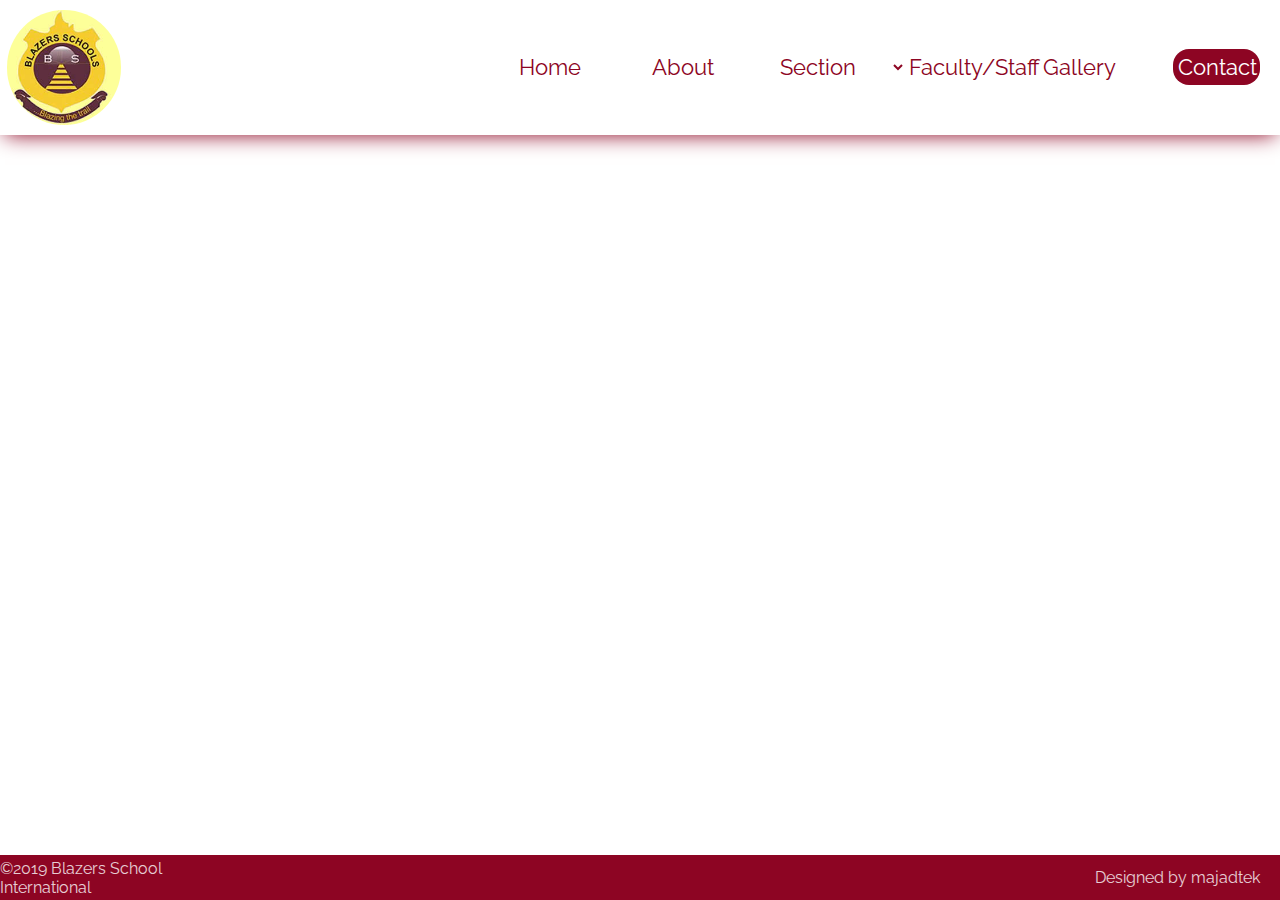
==== index.html @ 2de4719d "Add gallery layout for pictures" ====
<!DOCTYPE html>
<html lang="en-US">
<head>
    <meta charset="utf-8">
    <meta http-equiv="X-UA-Compatible" content="IE=edge">
    <title>Blazers Schools</title>
    <meta name="viewport" content="width=device-width, initial-scale=1">
    <link rel="stylesheet" type="text/css" media="screen" href="styles/normalize.css">
    <link rel="stylesheet" href="https://use.fontawesome.com/releases/v5.6.3/css/all.css" integrity="sha384-UHRtZLI+pbxtHCWp1t77Bi1L4ZtiqrqD80Kn4Z8NTSRyMA2Fd33n5dQ8lWUE00s/" crossorigin="anonymous">
    <link href="https://fonts.googleapis.com/css?family=Raleway:400,600" rel="stylesheet">
    <link rel="stylesheet" type="text/css" media="screen" href="styles/style.css">
    
</head>
<body>
    <div class="pageWrapper">
        <header class="header">
            <nav id="topNav" class="header__navbar">
                <a href="#" class="brand">
                    <img src="images/blazers_logo.jpg" alt="logo">
                </a>

                <ul class="navlinks">
                    <a href="#" class="navlinks__navlink"><li>Home</li></a>
                    <a href="about.html" class="navlinks__navlink"><li>About</li></a>
                
                    <li class="navlinks__navlink navlinks__navlink--cursor">
                        <select onchange="window.location.href=this.value">
                            <option value="#">Section</option>
                            <option value="about.html#primary">Primary</option>
                            <option value="about.html#secondary">Secondary</option>
                        </select>
                    </li>
                    <a href="about.html#faculty" class="navlinks__navlink"><li>Faculty/Staff</li></a>
                    <a href="gallery.html" class="navlinks__navlink"><li>Gallery</li></a>
                    <a href="contact.html" class="navlinks__navlink"><li>Contact</li></a>
                </ul>

                <a href="javascript:void(0);" class="toggleIcon" onclick="myFunction()">
                    <i class="fas fa-bars"></i>
                </a>
            </nav>
        </header>

        <main class="content">
            
        </main>

        <footer class="footer">
            <div class="footer__copyright">
                <p>&copy;2019 Blazers School International</p>
            </div>
            <div class="footer__social">
                <a href="#" title="blazersschoolng"><i class="fab fa-facebook"></i></a>
                <a href="#" title="@blazersschool_ng"><i class="fab fa-instagram"></i></a>
                <a href="#" title="@blazersschool_ng"><i class="fab fa-twitter"></i></a>
            </div>
            <div class="footer__developer">
                <p title="majadtek Nig. Ltd">Designed by <a href="#!">majadtek</a></p>
            </div>
        </footer>
    </div>
    <script>
        function myFunction() {
            let x = document.getElementById("topNav");
            if (x.className === "header__navbar") {
                x.className += " responsive";
            } else {
                x.className = "header__navbar";
            }
        }
    </script>
</body>
</html>
---- styles/style.css ----
:root {
    --yellow: #ffbb00;
    --wine: #8d0523;
    font: 20px 'Raleway', sans-serif;
}

html, body {
    height: 100%;
    box-sizing: border-box;
}

.pageWrapper {
    position: relative;
    height: 100%;
    width: 100%;
    display: grid;
    grid-template-columns: repeat(12, 1fr);
    grid-template-rows: 15% auto 5%;
    grid-template-areas: 
                        "h h h h h h h h h h h h"
                        "c c c c c c c c c c c c"
                        "f f f f f f f f f f f f";
}

.header {
    grid-area: h;
    background: #fff;
    display: flex;
    align-items: center;
    justify-content: center;
    box-shadow: 0 5px 20px -5px var(--wine); 
}

.header a {
    text-decoration: none;
}

.header .header__navbar {
    /* position: sticky; */
    width: 95%;
    height: 85%;
    display: flex;
    flex: 1;
    justify-content: space-between;
    align-items: center;
}

.header__navbar .brand {
    height: 100%;
    width: 10%;
    display: flex;
    justify-content: center;
}

.header__navbar .brand img {
    display: block;
    height: 100%;
    border-radius: 50%;
}

.header__navbar .navlinks {
    width: 60%;
    height: 40%;
    display: flex;
    align-items: center;
    justify-content: space-between;
    list-style-type: none;
    
}

.navlinks .navlinks__navlink {
    width: 10%;
    color: var(--wine);
    margin-right: 20px;
    font-size: 1.1rem;
    text-align: center;
}

.navlinks__navlink select {
    background: none;
    border: 0;
    color: var(--wine);
    cursor: pointer; /*Adds a cursor: pointer to the select tag*/
}

.navlinks__navlink select:focus {
    outline: none;
}

.navlinks .navlinks__navlink:last-child {
    padding: 5px;
    border-radius: 16px;
    color: #fff;
    background: var(--wine);
}

.navlinks .navlinks__navlink:last-child:hover {
    border: 1px solid var(--wine);
    color: var(--wine);
    background: #fff;
}

.toggleIcon {
    display: none;
}

.content {
    grid-area: c;
    overflow-y: auto;
    position: relative;
}

/*
    ABOUT PAGE
*/

.flex-vertical {
    display: flex;
    flex-direction: column;
    align-items: center;
}

/*
    PHILOSOPHY, VISSION/MISSION 
*/
  .content > .philosophy {
      position: relative;
      width: 100%;
      background: #272727e6;
      justify-content: space-between;
      color: #fff;
  }
  
  .philosophy > * {
      width: 60%;
  }

  .philosophy h3 {
    display: inline;
    font-size: 1.5rem;
    font-weight: 600;
    box-shadow: inset 0 -4px 0 0 var(--yellow);
  }

  .bag-white {
    background: #fff;
  }

  .pad10 {
    padding: 10px;
  }

  .philosophy__watchword {
      justify-content: center;
      font-size: 1.6rem;
      padding: 20px;
      text-align: center;
  }

  .philosophy__watchword div {
      
      width: 120px;
      height: 120px;
  }

  .philosophy__watchword div img {
      width: 100%;
      height: 100%;
      border-radius: 50%;
  }

  .philosophy__vissionMission {
      width: 80%;
      display: flex;
      flex-wrap: wrap;
      justify-content: center;
      align-items: baseline;
      font-size: 1.2rem;
      line-height: 40px;
  }

  .philosophy__vissionMission > * {
      width: 450px;
      text-align: justify;
      margin: 20px;
  }

  .philosophy__whoWeAre {
      text-align: justify;
      font-size: 1.2rem;
      line-height: 40px;
  }
/*
  SCHOOL CATEGORIES
*/

  .content > .categories {
    position: relative;
    width: 100%;
    height: 60vh;
    justify-content: center;
    
    background: #fff;
    color: #fff;
}

.categories .categories__wrapper {
    width: 80%;
    height: 80%;
    display: flex;
    flex-wrap: wrap;
    justify-content: center;
    align-items: center;
}

.categories__wrapper > #prebasic {
    background-image: url('/images/sections/prebasic/childcare-1.jpg');
    background-size: cover;
}

.categories__wrapper__category {
    position: relative;
    width: 400px;
    height: 90%;
    margin: 20px;
    border-radius: 9px;
    background: var(--wine);
    color: #fff;
    box-shadow: 0 5px 10px 0 rgba(141, 5, 35,0.5);
    transition: 0.3s;
}
.categories__wrapper__category:hover {
    box-shadow: 0 10px 20px 0 rgba(141,5,35,0.5);
}

.category__info {
    position: absolute;
    height: 100%;
    width: 100%;
    background: rgba(39, 39, 39, 0.5);
    border-radius: 9px;
    margin: 0;
    justify-content: center;
}

.category__info .category__info__type {
    font-size: 2rem;
    font-weight: 600;
}

.category__info .category__info__age {
    font-size: 1.2rem;
}
  
.category__info a {
    text-decoration: none;
    background: #fff;
    transition: 0.5s;
    font-size: 1.2rem;
    padding: 10px 20px;
    border-radius: 16px;
    color: var(--wine);
}
.category__info a:hover {
    border: 1px solid var(--yellow);
    background: none;
    color: #fff;
}


/*
    FACILITIES SECTION
*/

.facilities {
    position: relative;
    align-items: center;
    justify-content: center;
    height: 70vh;
}

.facilities__container {
    position: relative;
    width: 60%;
    display: grid;
    grid-gap: 10px;
    grid-template-columns: repeat(autofit,  300px);
    grid-auto-rows: 300px;
    grid-auto-flow: dense;
    grid-template-areas: 
        "a b c"
        "d e f";
    border: 1px solid var(--wine);
}

.a {
    grid-area: a;
}

.b {
    grid-area: b;
}

.c {
    grid-area: c;
}

.d {
    grid-area: d;
}

.e {
    grid-area: e;
}

.f {
    grid-area: f;
}

.facilities__container .facility {
    background: var(--wine);
    border-radius: 9px;
}

/*
    ADMIN SECTION
*/

.content > .admins {
    width: 100%;
    background: #fff;
}

.admins .admins__wrapper {
    width: 70%;
    height: 80%;
    display: flex;
    flex-wrap: wrap;
    justify-content: center;
    align-items: center;
}

.admins__admin {
    width: 350px;
    height: 90%;
    margin: 20px;
    display: flex;
    flex-direction: column;
    border: 1px solid var(--yellow);
    border-radius: 9px;

}

.admins__admin img {
    display: block;
    max-width: 100%;
    border-top-right-radius: 9px;
    border-top-left-radius: 9px;
    margin-bottom: 0px;
}

.admin__bio {
    width: 100%;
    margin-top: 0px;
    text-align: center;
    background: #fff;
    border-bottom-right-radius: 9px;
    border-bottom-left-radius: 9px;
}

.admin__bio p:first-child {
    font-weight: 600;
}

.location {
    background: var(--wine);
    color: #fff;
}

.location__wrapper {
width: 60%;
height: 80%;
display: flex;
flex-wrap: wrap;
align-items: flex-start;
border: 1px solid var(--wine);
}

.location__wrapper .address {
    width: 50%;
    height: 100%;
}

.address > * {
    display: block;
    margin-bottom: 20px;
}

.address a {
    text-decoration: none;
    color: #fff;
    font-size: 1.1rem;
}

.location__wrapper .googlemap {
    width: 50%;
}
.googlemap img {
    max-width: 100%;
    height: 100%;
}



/*
    GALLERY PAGE
*/
 .content > .galleryWrapper {
     width: 100%;
     border: 1px solid var(--yellow);
     padding: 20px;
     box-sizing: border-box;
     display: flex;
     flex-direction: column;
     align-items: center;
 }

 .galleryIntro {
     display: flex;
     justify-content: center;
     align-items: center;
     font-size: 1.5rem;
     color: #fff;
     background: #272727e6;
     height: 20vh;
     margin-bottom: 2rem;
 }

  .container {
     width: 60%;
     margin: 0 auto;
     display: grid;
     grid-gap: 10px;
     grid-template-columns: repeat(4, minmax(100px, 1fr));
     grid-auto-rows: 250px;
     grid-auto-flow: dense;
 }

 .container > .container_item {
     background: var(--wine);
     display: flex;
     justify-content: center;
     align-items: center;
     border-radius: 5px;
     cursor: pointer;
 }

.container_item > .container_item_transparent {
    display: flex;
    justify-content: center;
    text-align: center;
    width: 100%;
    height: 100%;
    background: rgba(39, 39, 39, 0.5);
    transition: 0.5s;
    border-radius: 5px;
    color: #fff;
 }

 .container_item > .container_item_transparent:hover {
    background: none;
 }

 .big {
    grid-column: span 2;
    grid-row: span 2;
 }

 .horizontal {
    grid-column: span 2;
 }

 .vertical {
    grid-row: span 2
 }



/*
    FOOTER
*/
.footer {
    grid-area: f;
    background: var(--wine);
    font-size: 0.8rem;
    color: #fff;
    display: flex;
    justify-content: space-between;
    align-items: center;
}

.footer > * {
    width: 20%;
    height: 70%;
    display: flex;
    align-items: center;
    opacity: 0.8;
}

.footer__social {
    font-size: 1.2rem;
    justify-content: center
}

.footer__social > * {
    display: block;
    margin: 0 10px;
    color: inherit;
}

.footer__developer {
    justify-content: flex-end;
    margin-right: 20px;
    
}

.footer__developer a {
    text-decoration: none;
    color: inherit;
}


/* @media screen and (max-width: 1024px) {
    
} */

@media screen and (max-width: 768px) {
    .header__navbar .navlinks {
        display: none;
    }

    .header__navbar a.toggleIcon {
        display: block;
        margin-left: auto;
        margin-right: 10px;
        font-size: 1.5rem;
        color: var(--wine);
    }

    .galleryIntro {font-size: 1rem;}

    .footer__copyright, .footer__developer{
       width: 40%; 
    }
}

@media screen and (max-width: 768px) {
    .header__navbar.responsive {position: relative;}
    .header__navbar.responsive .navlinks {
        position: relative;
        top: 10vh;
        float: none;
        display: block;
        text-align: left;
      }
}
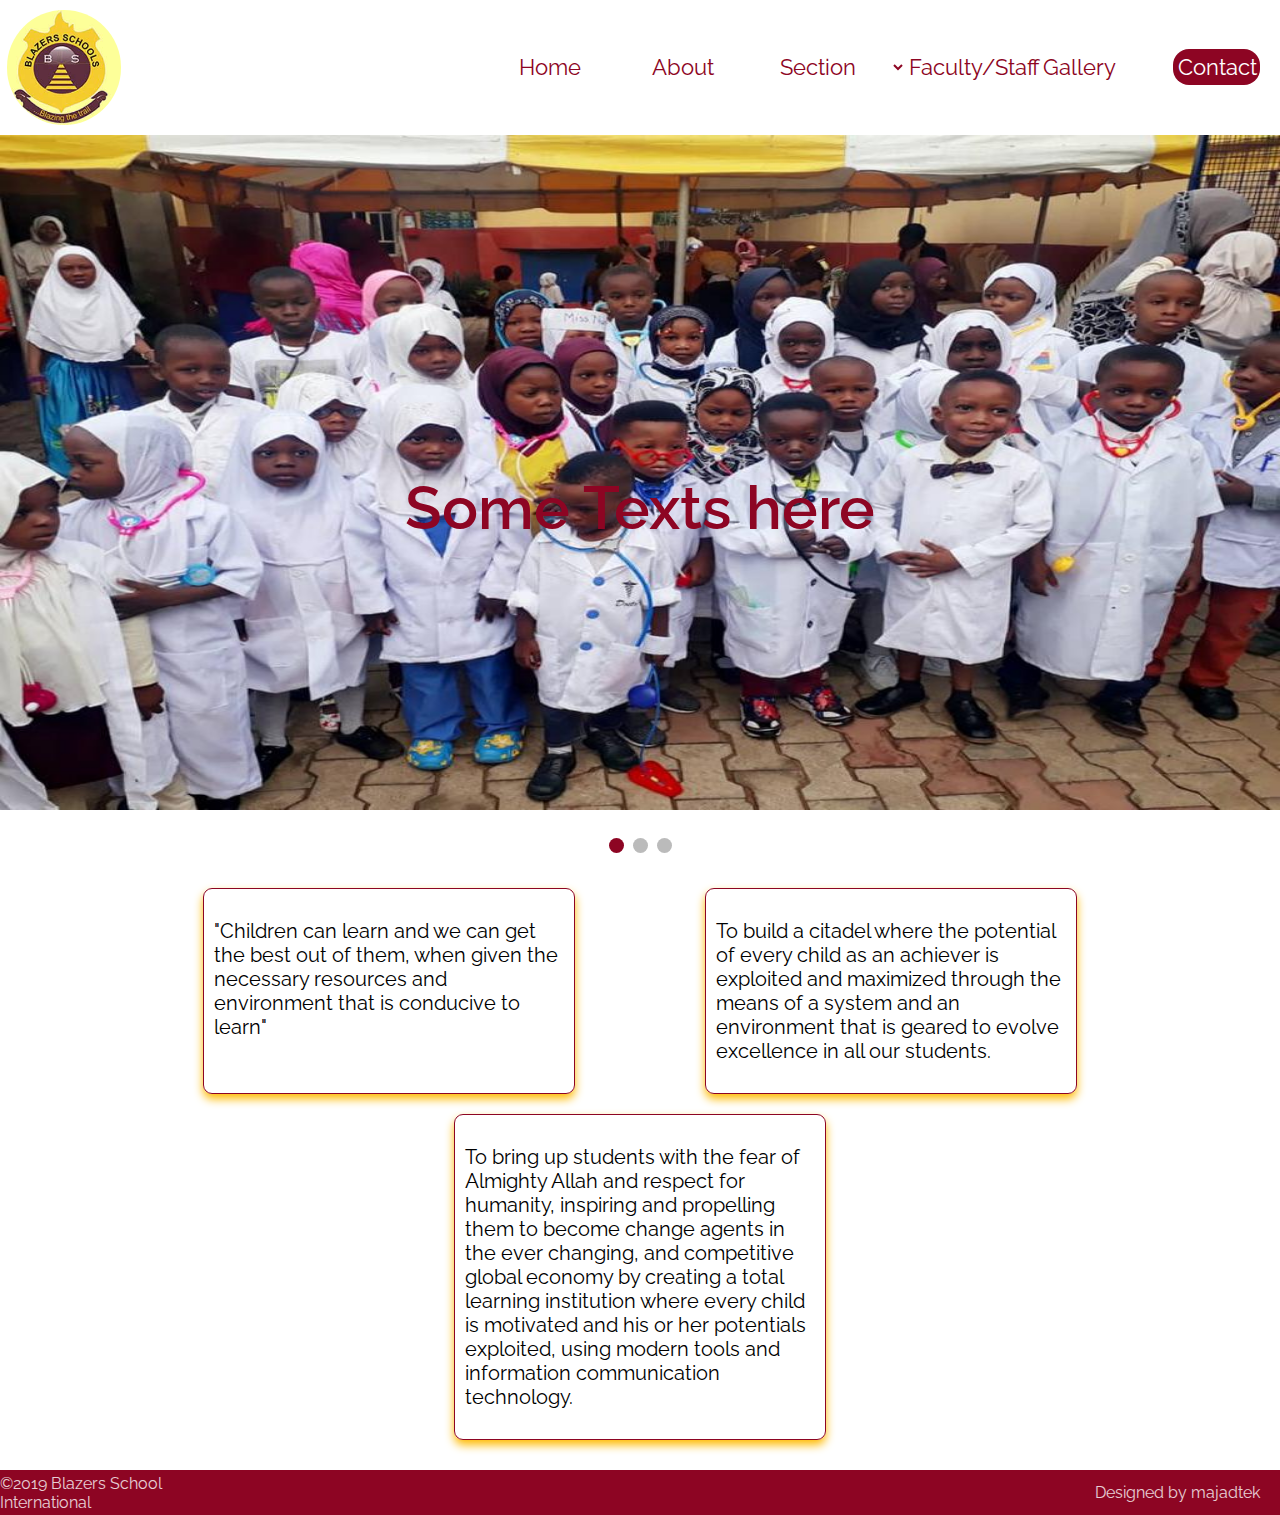
==== commit b5fb421a: "Add carousel and legacy section to home page" ====
--- a/index.html
+++ b/index.html
@@ -9,7 +9,6 @@
     <link rel="stylesheet" href="https://use.fontawesome.com/releases/v5.6.3/css/all.css" integrity="sha384-UHRtZLI+pbxtHCWp1t77Bi1L4ZtiqrqD80Kn4Z8NTSRyMA2Fd33n5dQ8lWUE00s/" crossorigin="anonymous">
     <link href="https://fonts.googleapis.com/css?family=Raleway:400,600" rel="stylesheet">
     <link rel="stylesheet" type="text/css" media="screen" href="styles/style.css">
-    
 </head>
 <body>
     <div class="pageWrapper">
@@ -42,7 +41,51 @@
         </header>
 
         <main class="content">
-            
+            <div class="slideshow-container">
+
+                <div class="mySlides fade">
+                  <img src="images/sections/basic/career-day.jpeg" style="width:100%">
+                  <div class="text">Some Texts here</div>
+                </div>
+                
+                <div class="mySlides fade">
+                  <img src="images/gallery/hu1.jpg" style="width:100%">
+                  <div class="text">Some Texts also</div>
+                </div>
+                
+                <div class="mySlides fade">
+                  <img src="images/gallery/e3.jpg" style="width:100%">
+                  <div class="text">Some nice Texts here too</div>
+                </div>
+                
+            </div>
+                <br>
+                
+                <div style="text-align:center">
+                  <span class="dot"></span> 
+                  <span class="dot"></span> 
+                  <span class="dot"></span> 
+                </div>
+                
+                <div class="legacies">
+
+                    <div class="legacies_legacy">
+                        <i class="fas fa-scroll"></i>
+                        <p>"Children can learn and we can get the best out of them, when given the necessary resources and environment that is conducive to learn"</p>
+                    </div>
+
+                    <div class="legacies_legacy">
+                        <i class="fas fa-eye"></i>
+                        <p>To build a citadel where the potential of every child as an achiever is exploited and maximized through the means of a system and an environment that is geared to evolve excellence in all our students.</p>
+                    </div>
+
+                    <div class="legacies_legacy">
+                        <i class="fas fa-bullseye"></i>
+                        <p>To bring up students with the fear of Almighty Allah and respect for humanity, inspiring and propelling them to become change agents in the ever changing, and competitive global economy by creating a total learning institution where every child is motivated and his or her potentials exploited, using modern tools and information communication technology.</p>
+                    </div>
+
+                </div>
+                
         </main>
 
         <footer class="footer">
@@ -68,6 +111,28 @@
                 x.className = "header__navbar";
             }
         }
+
+        
+
+        var slideIndex = 0;
+        showSlides();
+
+        function showSlides() {
+            var i;
+            var slides = document.getElementsByClassName("mySlides");
+            var dots = document.getElementsByClassName("dot");
+            for (i = 0; i < slides.length; i++) {
+                slides[i].style.display = "none";  
+            }
+            slideIndex++;
+            if (slideIndex > slides.length) {slideIndex = 1}    
+            for (i = 0; i < dots.length; i++) {
+                dots[i].className = dots[i].className.replace(" active", "");
+            }
+            slides[slideIndex-1].style.display = "block";  
+            dots[slideIndex-1].className += " active";
+            setTimeout(showSlides, 2000); // Change image every 2 seconds
+}
     </script>
 </body>
 </html>--- a/styles/style.css
+++ b/styles/style.css
@@ -106,8 +106,112 @@
 
 .content {
     grid-area: c;
-    overflow-y: auto;
     position: relative;
+}
+
+/*
+    HOME PAGE
+*/
+
+.mySlides {
+    display: none;
+    height: 100%;
+}
+
+.mySlides img {
+    display: block;
+    max-width: 100%;
+    height: 100%;
+}
+
+/* Slideshow container */
+.slideshow-container {
+  max-width: 100vw;
+  height: 75vh;
+  margin: 0 auto;
+  position: relative;
+  
+}
+
+/* Caption text */
+.text {
+  color: var(--wine);
+  font-size: 3rem;
+  font-weight: 600;
+  position: absolute;
+  top: 50%;
+  width: 100%;
+  text-align: center;
+}
+
+
+/* The dots/bullets/indicators */
+.dot {
+  height: 15px;
+  width: 15px;
+  margin: 0 2px;
+  background-color: #bbb;
+  border-radius: 50%;
+  display: inline-block;
+  transition: background-color 0.6s ease;
+}
+
+.active {
+  background-color: var(--wine);
+}
+
+/* Fading animation */
+.fade {
+  -webkit-animation-name: fade;
+  -webkit-animation-duration: 1.5s;
+  animation-name: fade;
+  animation-duration: 1.5s;
+}
+
+@-webkit-keyframes fade {
+  from {opacity: .4} 
+  to {opacity: 1}
+}
+
+@keyframes fade {
+  from {opacity: .4} 
+  to {opacity: 1}
+}
+
+/*
+    Vision Mission Statement
+*/
+
+.legacies {
+    position: relative;
+    width: 80%;
+    /* border: 1px solid var(--yellow); */
+    margin: 10px auto;
+    display: flex;
+    flex-wrap: wrap;
+    justify-content: space-around;
+    box-sizing: border-box;
+    padding: 10px;
+
+}
+
+.legacies .legacies_legacy {
+    border: 1px solid var(--wine);
+    border-radius: 9px;
+    padding: 10px;
+    width: 350px;
+    margin: 10px;
+    box-shadow: 0 5px 10px 0 var(--yellow);
+
+}
+
+.legacies .legacies_legacy:hover {
+    box-shadow: 0 5px 20px 0 var(--yellow);
+}
+
+.legacies_legacy i {
+    font-size: 3.5rem;
+    color: var(--wine);
 }
 
 /*
@@ -447,6 +551,7 @@
  }
 
  .container > .container_item {
+     position: relative;
      background: var(--wine);
      display: flex;
      justify-content: center;
@@ -454,21 +559,34 @@
      border-radius: 5px;
      cursor: pointer;
  }
-
-.container_item > .container_item_transparent {
-    display: flex;
-    justify-content: center;
-    text-align: center;
-    width: 100%;
-    height: 100%;
-    background: rgba(39, 39, 39, 0.5);
-    transition: 0.5s;
-    border-radius: 5px;
-    color: #fff;
- }
-
- .container_item > .container_item_transparent:hover {
-    background: none;
+ .container > .container_item::before {
+     content: '';
+     display: flex;
+     justify-content: center;
+     align-items: center;
+     position: absolute;
+     left: 0;
+     top: 0;
+     background: rgba(39, 39, 39, 0.7);
+     transition: 0.5s;
+     z-index: 999999;
+     width: 100%;
+     height: 100%;
+     border-radius: 5px;
+
+ }
+
+ .container > .container_item:hover:before {
+    background: none; 
+    content: '';
+ }
+
+ .container_item > img {
+     width: 100%;
+     height: 100%;
+     object-fit: fill;
+     border-radius: 5px;
+     
  }
 
  .big {
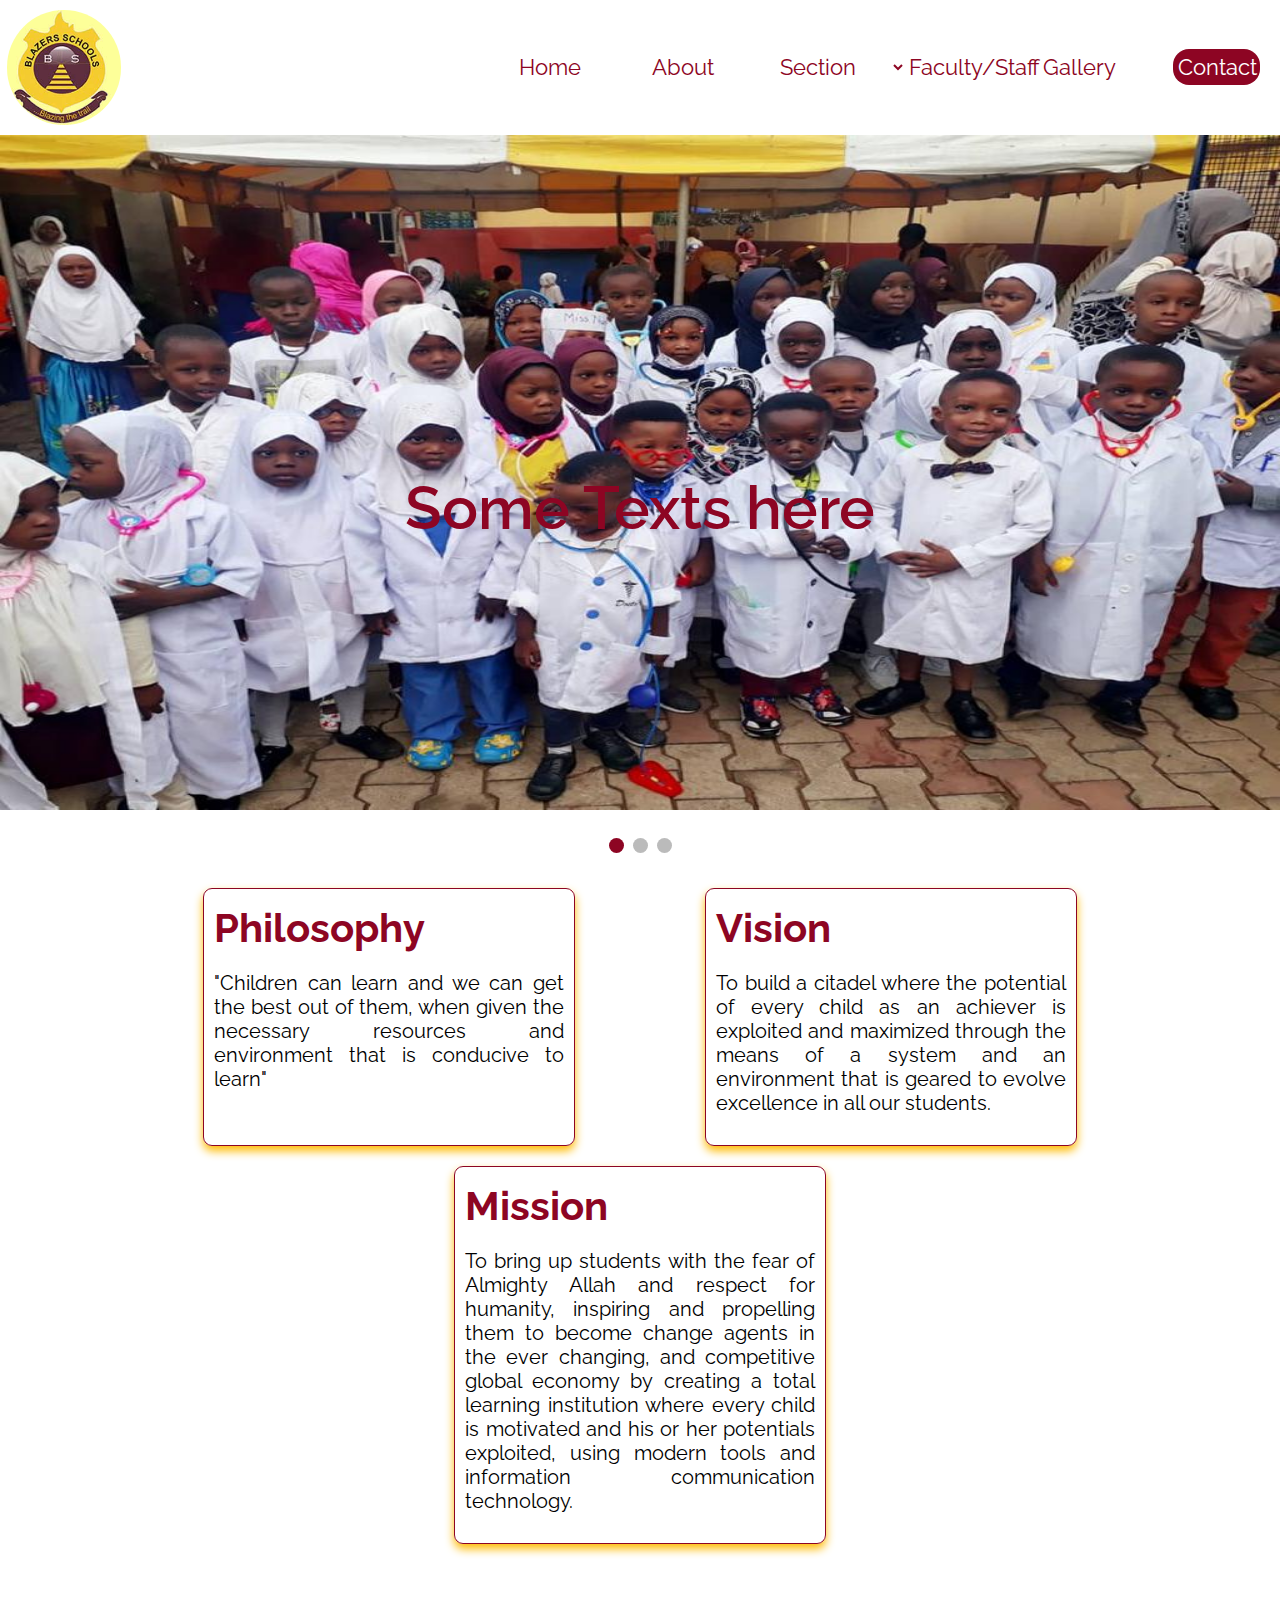
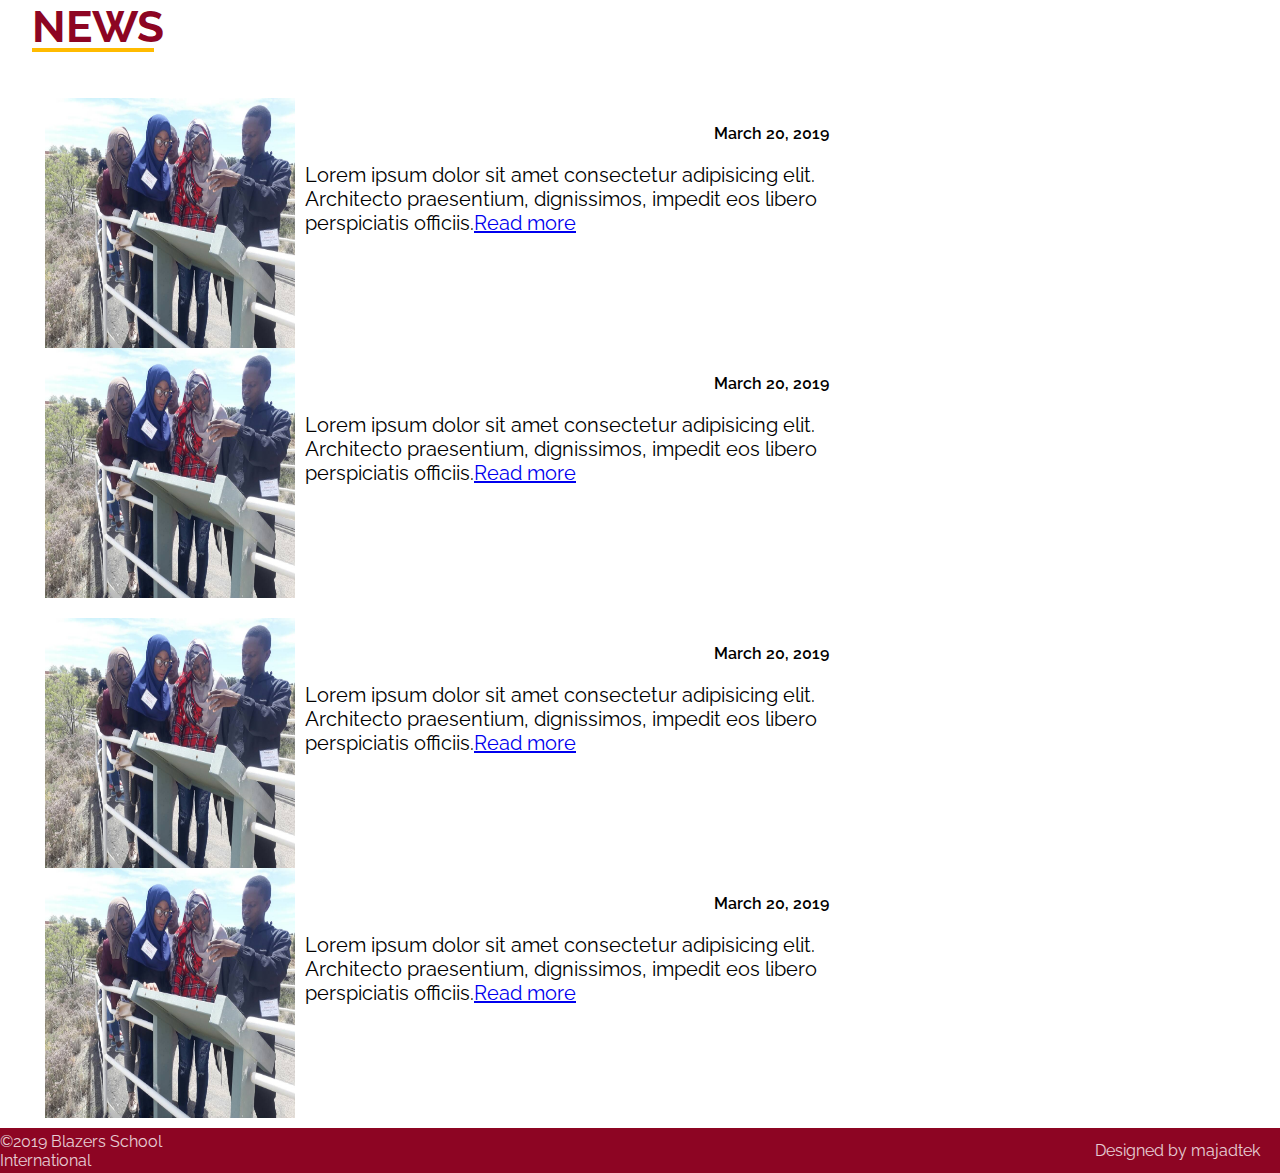
==== commit de4a7ed6: "Add news section in home page" ====
--- a/index.html
+++ b/index.html
@@ -71,19 +71,67 @@
 
                     <div class="legacies_legacy">
                         <i class="fas fa-scroll"></i>
+                        <h3 class="legacy_title">Philosophy</h3>
                         <p>"Children can learn and we can get the best out of them, when given the necessary resources and environment that is conducive to learn"</p>
                     </div>
 
                     <div class="legacies_legacy">
                         <i class="fas fa-eye"></i>
+                        <h3 class="legacy_title">Vision</h3>
                         <p>To build a citadel where the potential of every child as an achiever is exploited and maximized through the means of a system and an environment that is geared to evolve excellence in all our students.</p>
                     </div>
 
                     <div class="legacies_legacy">
                         <i class="fas fa-bullseye"></i>
+                        <h3 class="legacy_title">Mission</h3>
                         <p>To bring up students with the fear of Almighty Allah and respect for humanity, inspiring and propelling them to become change agents in the ever changing, and competitive global economy by creating a total learning institution where every child is motivated and his or her potentials exploited, using modern tools and information communication technology.</p>
                     </div>
 
+                </div>
+
+                <div class="news">
+                        <h2 style="color: var(--wine); font-size: 2.2rem; width: 10%; box-shadow: inset 0 -4px 0 0 var(--yellow);">NEWS</h2>
+                    <div class="news_row">
+                        <div class="news_row_item">
+                            <img src="images/gallery/e3.jpg" alt="During an excursion to USA">
+                            <div class="shortpiece">
+                                <p class="newsDate">March 20, 2019</p>
+                                <p>Lorem ipsum dolor sit amet consectetur adipisicing elit. Architecto praesentium, dignissimos, impedit eos libero perspiciatis officiis.<a href="#">Read more</a></p>
+                            </div>
+                            
+                        </div>
+
+                        <div class="news_row_item">
+                            <img src="images/gallery/e3.jpg" alt="During an excursion to USA">
+                            <div class="shortpiece">
+                                <p class="newsDate">March 20, 2019</p>
+                                <p>Lorem ipsum dolor sit amet consectetur adipisicing elit. Architecto praesentium, dignissimos, impedit eos libero perspiciatis officiis.<a href="#">Read more</a></p>
+                            </div>
+                            
+                        </div>
+
+                    </div>
+
+                    <div class="news_row">
+                        <div class="news_row_item">
+                            <img src="images/gallery/e3.jpg" alt="During an excursion to USA">
+                            <div class="shortpiece">
+                                <p class="newsDate">March 20, 2019</p>
+                                <p>Lorem ipsum dolor sit amet consectetur adipisicing elit. Architecto praesentium, dignissimos, impedit eos libero perspiciatis officiis.<a href="#">Read more</a></p>
+                            </div>
+                            
+                        </div>
+
+                        <div class="news_row_item">
+                            <img src="images/gallery/e3.jpg" alt="During an excursion to USA">
+                            <div class="shortpiece">
+                                <p class="newsDate">March 20, 2019</p>
+                                <p>Lorem ipsum dolor sit amet consectetur adipisicing elit. Architecto praesentium, dignissimos, impedit eos libero perspiciatis officiis.<a href="#">Read more</a></p>
+                            </div>
+                            
+                        </div>
+                        
+                    </div>
                 </div>
                 
         </main>
@@ -131,7 +179,7 @@
             }
             slides[slideIndex-1].style.display = "block";  
             dots[slideIndex-1].className += " active";
-            setTimeout(showSlides, 2000); // Change image every 2 seconds
+            setTimeout(showSlides, 6000); // Change image every 2 seconds
 }
     </script>
 </body>
--- a/styles/style.css
+++ b/styles/style.css
@@ -198,6 +198,8 @@
 .legacies .legacies_legacy {
     border: 1px solid var(--wine);
     border-radius: 9px;
+    text-align: justify;
+    text-justify: inter-word;
     padding: 10px;
     width: 350px;
     margin: 10px;
@@ -213,6 +215,58 @@
     font-size: 3.5rem;
     color: var(--wine);
 }
+
+.legacy_title {
+    color: var(--wine);
+    font-size: 2rem;
+    margin: 5px 0;
+}
+
+
+/*
+    News Section
+*/
+.news {
+    margin-top: 50px;
+    width: 95%;
+    margin: auto;
+}
+
+.news .news_row {
+    box-sizing: border-box;
+    width: 100%;
+    display: flex;
+    flex-wrap: wrap;
+    justify-content: space-between;
+    padding: 10px;
+}
+
+.news_row .news_row_item {
+    box-sizing: border-box;
+    width: 800px;
+    /* margin: 10px; */
+    display: flex;
+    flex-wrap: wrap;
+    justify-content: center;
+    
+}
+.news_row_item img {
+    display: block;
+    width: 250px;
+    height: 250px;
+}
+.news_row_item .shortpiece {
+    box-sizing: border-box;
+    width: 68%;
+    padding: 10px;
+    text-align: left;
+}
+.shortpiece .newsDate {
+    text-align: right;
+    font-size: 0.8rem;
+    font-weight: 600;
+}
+
 
 /*
     ABOUT PAGE
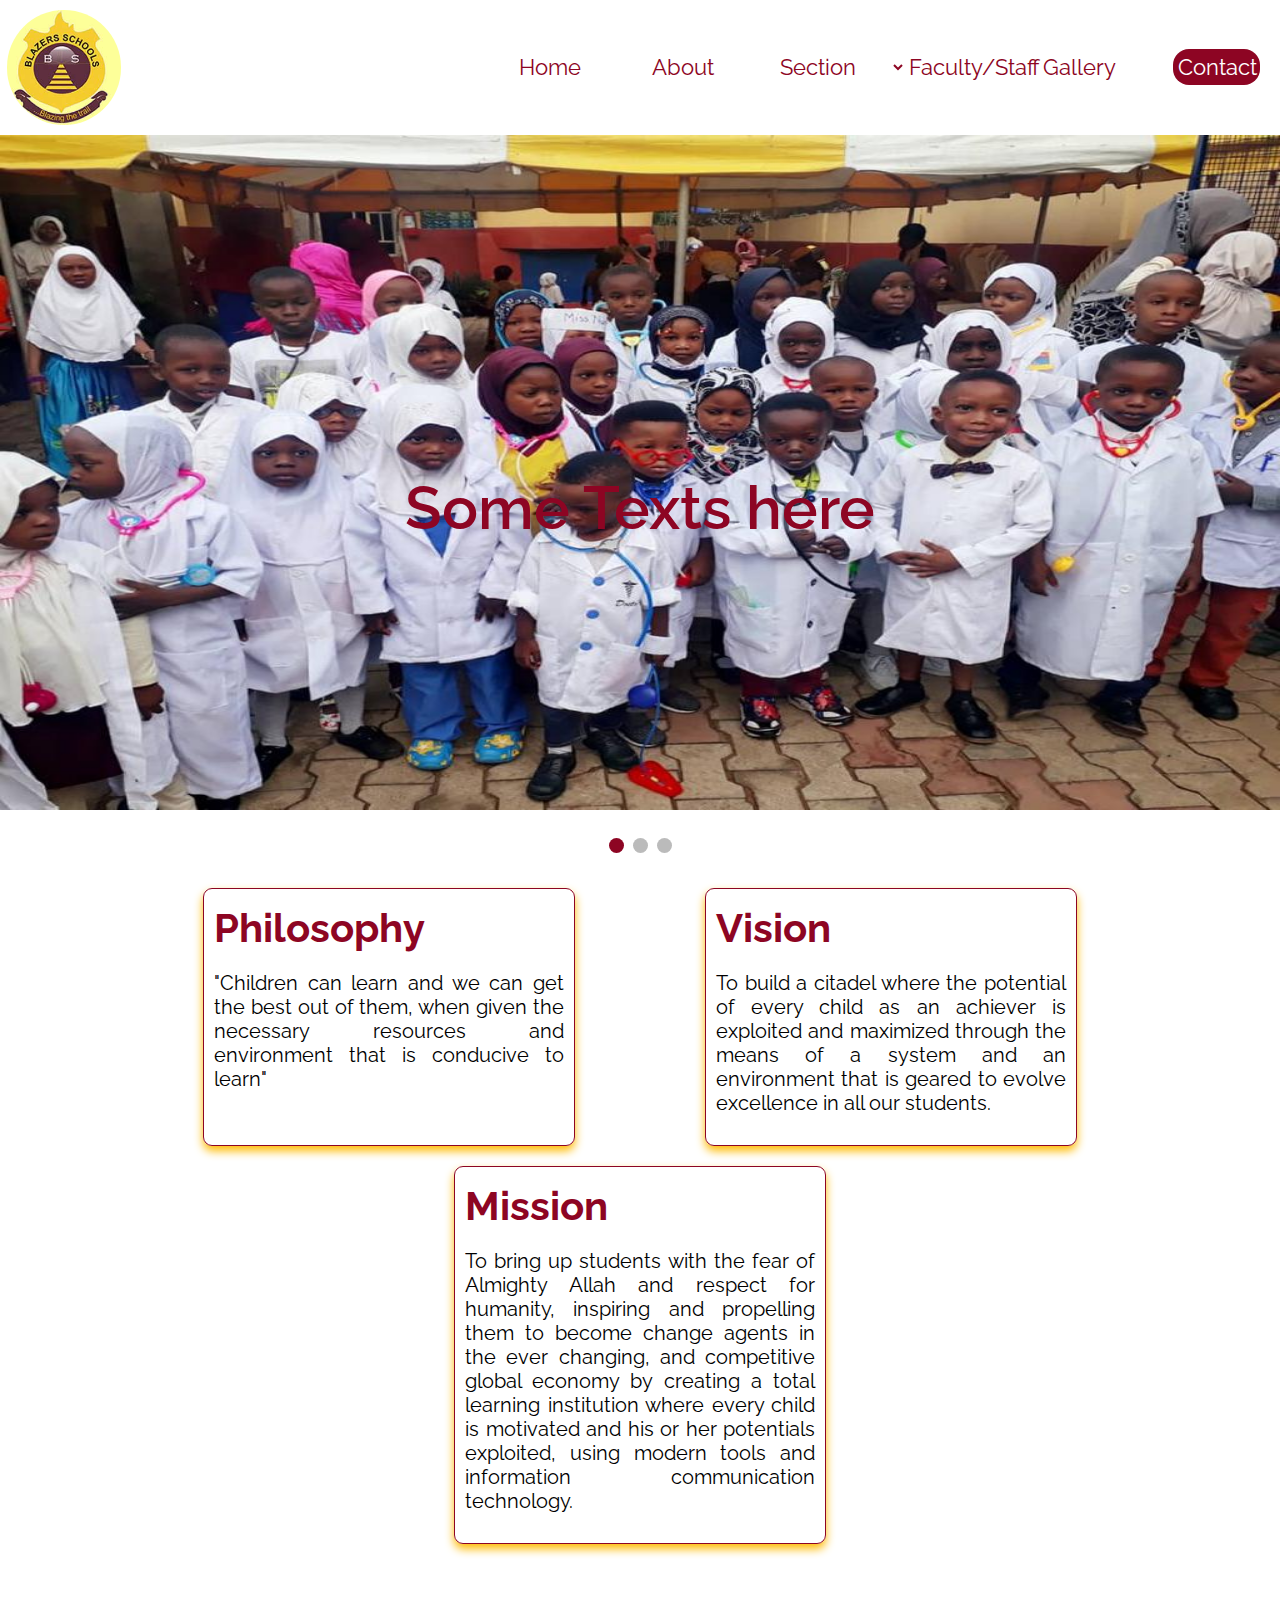
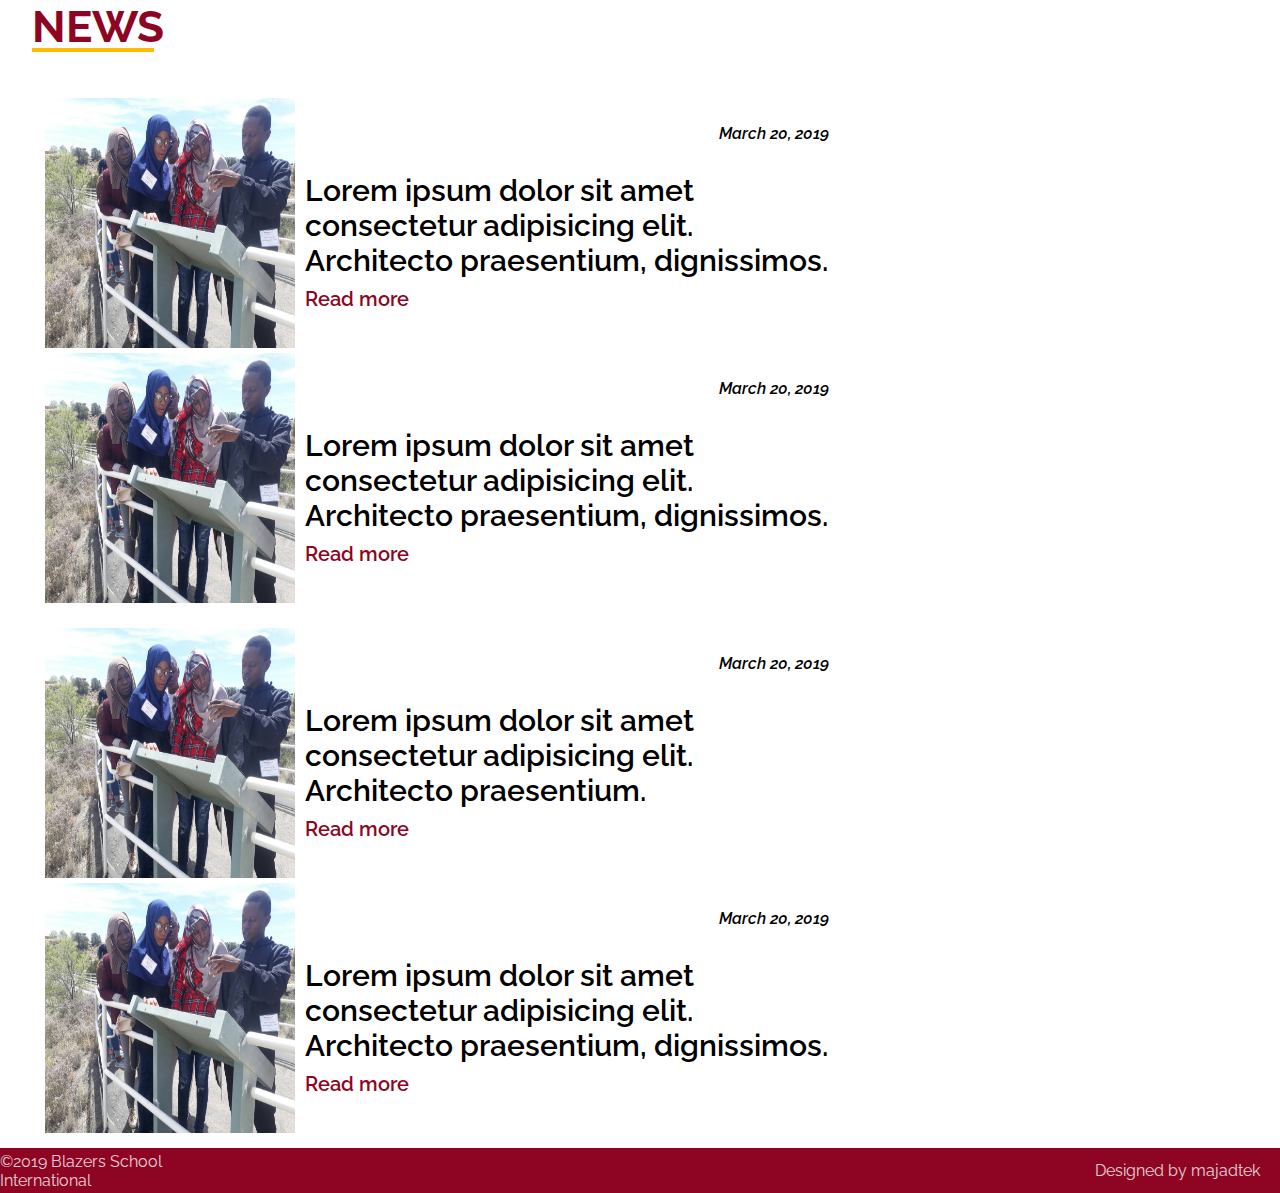
==== commit 8bd5d58e: "Change font style of news date to italic" ====
--- a/index.html
+++ b/index.html
@@ -96,7 +96,7 @@
                             <img src="images/gallery/e3.jpg" alt="During an excursion to USA">
                             <div class="shortpiece">
                                 <p class="newsDate">March 20, 2019</p>
-                                <p>Lorem ipsum dolor sit amet consectetur adipisicing elit. Architecto praesentium, dignissimos, impedit eos libero perspiciatis officiis.<a href="#">Read more</a></p>
+                                <p>Lorem ipsum dolor sit amet consectetur adipisicing elit. Architecto praesentium, dignissimos.<br><a class="read-more" href="#">Read more</a></p>
                             </div>
                             
                         </div>
@@ -105,7 +105,7 @@
                             <img src="images/gallery/e3.jpg" alt="During an excursion to USA">
                             <div class="shortpiece">
                                 <p class="newsDate">March 20, 2019</p>
-                                <p>Lorem ipsum dolor sit amet consectetur adipisicing elit. Architecto praesentium, dignissimos, impedit eos libero perspiciatis officiis.<a href="#">Read more</a></p>
+                                <p>Lorem ipsum dolor sit amet consectetur adipisicing elit. Architecto praesentium, dignissimos.<br><a class="read-more" href="#">Read more</a></p>
                             </div>
                             
                         </div>
@@ -117,7 +117,7 @@
                             <img src="images/gallery/e3.jpg" alt="During an excursion to USA">
                             <div class="shortpiece">
                                 <p class="newsDate">March 20, 2019</p>
-                                <p>Lorem ipsum dolor sit amet consectetur adipisicing elit. Architecto praesentium, dignissimos, impedit eos libero perspiciatis officiis.<a href="#">Read more</a></p>
+                                <p>Lorem ipsum dolor sit amet consectetur adipisicing elit. Architecto praesentium.<br><a class="read-more" href="#">Read more</a></p>
                             </div>
                             
                         </div>
@@ -126,7 +126,7 @@
                             <img src="images/gallery/e3.jpg" alt="During an excursion to USA">
                             <div class="shortpiece">
                                 <p class="newsDate">March 20, 2019</p>
-                                <p>Lorem ipsum dolor sit amet consectetur adipisicing elit. Architecto praesentium, dignissimos, impedit eos libero perspiciatis officiis.<a href="#">Read more</a></p>
+                                <p>Lorem ipsum dolor sit amet consectetur adipisicing elit. Architecto praesentium, dignissimos.<br><a class="read-more" href="#">Read more</a></p>
                             </div>
                             
                         </div>
--- a/styles/style.css
+++ b/styles/style.css
@@ -74,6 +74,9 @@
     margin-right: 20px;
     font-size: 1.1rem;
     text-align: center;
+}
+.navlinks__navlink:hover {
+    font-weight: 600;
 }
 
 .navlinks__navlink select {
@@ -259,12 +262,23 @@
     box-sizing: border-box;
     width: 68%;
     padding: 10px;
+    font-size: 1.5rem;
+    font-weight: 600;
     text-align: left;
 }
 .shortpiece .newsDate {
     text-align: right;
     font-size: 0.8rem;
     font-weight: 600;
+    font-style: italic;
+}
+.shortpiece a {
+    font-size: 1rem;
+    text-decoration: none;
+    color: var(--wine);
+}
+.shortpiece a:hover {
+    color: var(--yellow);
 }
 
 
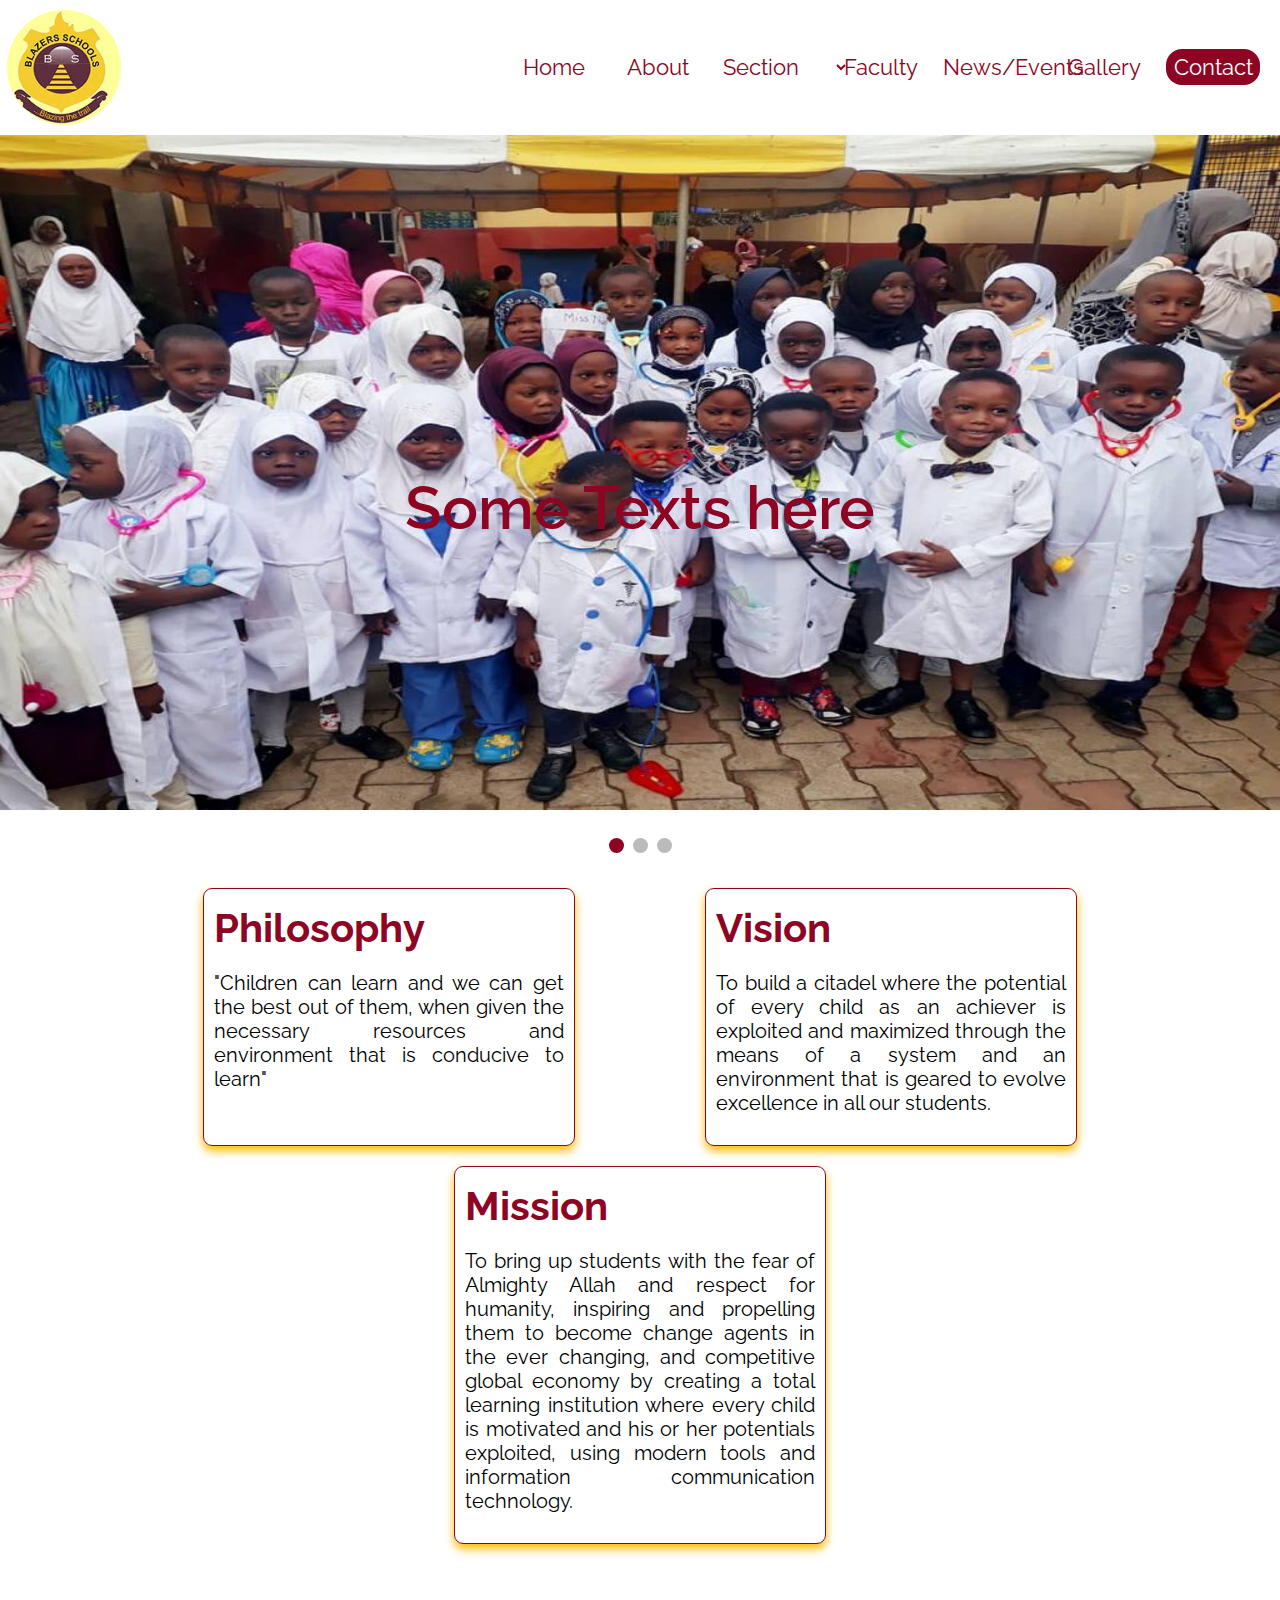
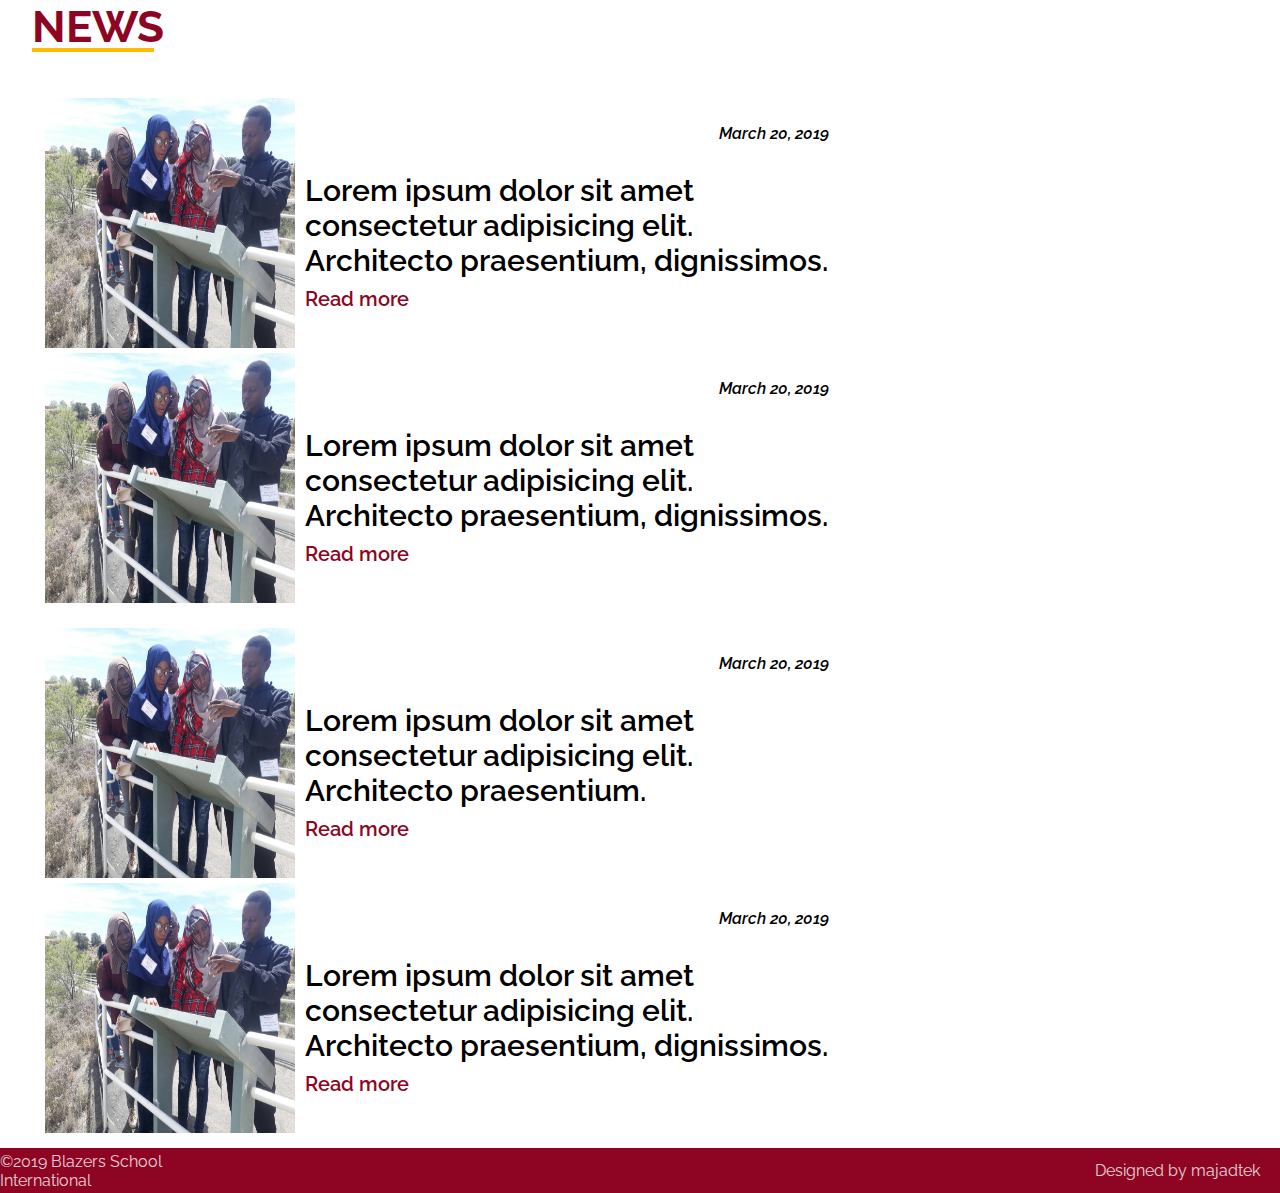
==== commit 6315f3cf: "Add News link to header" ====
--- a/index.html
+++ b/index.html
@@ -9,6 +9,7 @@
     <link rel="stylesheet" href="https://use.fontawesome.com/releases/v5.6.3/css/all.css" integrity="sha384-UHRtZLI+pbxtHCWp1t77Bi1L4ZtiqrqD80Kn4Z8NTSRyMA2Fd33n5dQ8lWUE00s/" crossorigin="anonymous">
     <link href="https://fonts.googleapis.com/css?family=Raleway:400,600" rel="stylesheet">
     <link rel="stylesheet" type="text/css" media="screen" href="styles/style.css">
+    
 </head>
 <body>
     <div class="pageWrapper">
@@ -29,7 +30,8 @@
                             <option value="about.html#secondary">Secondary</option>
                         </select>
                     </li>
-                    <a href="about.html#faculty" class="navlinks__navlink"><li>Faculty/Staff</li></a>
+                    <a href="about.html#faculty" class="navlinks__navlink"><li>Faculty</li></a>
+                    <a href="#" class="navlinks__navlink"><li>News/Events</li></a>
                     <a href="gallery.html" class="navlinks__navlink"><li>Gallery</li></a>
                     <a href="contact.html" class="navlinks__navlink"><li>Contact</li></a>
                 </ul>
@@ -71,7 +73,7 @@
 
                     <div class="legacies_legacy">
                         <i class="fas fa-scroll"></i>
-                        <h3 class="legacy_title">Philosophy</h3>
+                        <h3 id="filo" class="legacy_title">Philosophy</h3>
                         <p>"Children can learn and we can get the best out of them, when given the necessary resources and environment that is conducive to learn"</p>
                     </div>
 
@@ -159,7 +161,6 @@
                 x.className = "header__navbar";
             }
         }
-
         
 
         var slideIndex = 0;
@@ -180,6 +181,9 @@
             slides[slideIndex-1].style.display = "block";  
             dots[slideIndex-1].className += " active";
             setTimeout(showSlides, 6000); // Change image every 2 seconds
+
+            // const top = document.querySelector('.slideshow-container');
+            // top.classList.add('dpNone');
 }
     </script>
 </body>
--- a/styles/style.css
+++ b/styles/style.css
@@ -69,7 +69,7 @@
 }
 
 .navlinks .navlinks__navlink {
-    width: 10%;
+    width: 13%;
     color: var(--wine);
     margin-right: 20px;
     font-size: 1.1rem;
@@ -235,6 +235,7 @@
     margin: auto;
 }
 
+
 .news .news_row {
     box-sizing: border-box;
     width: 100%;
@@ -298,13 +299,30 @@
   .content > .philosophy {
       position: relative;
       width: 100%;
-      background: #272727e6;
+      background: url('/images/professions.jpeg');
+      background-repeat: no-repeat;
+      background-size: cover;
       justify-content: space-between;
       color: #fff;
   }
+
+  .philosophy::before {
+    content: '';
+    display: flex;
+    justify-content: center;
+    align-items: center;
+    position: absolute;
+    left: 0;
+    top: 0;
+    background: rgba(39, 39, 39, 0.9);
+    z-index: 2;
+    width: 100%;
+    height: 100%;
+}
   
   .philosophy > * {
       width: 60%;
+      z-index: 3;
   }
 
   .philosophy h3 {
@@ -385,8 +403,16 @@
     align-items: center;
 }
 
-.categories__wrapper > #prebasic {
+#prebasic {
     background-image: url('/images/sections/prebasic/childcare-1.jpg');
+    background-size: cover;
+}
+#primary {
+    background-image: url('/images/sections/basic/primary.jpeg');
+    background-size: cover;
+}
+#secondary {
+    background-image: url('/images/sections/secondary/2.jpg');
     background-size: cover;
 }
 
@@ -409,10 +435,13 @@
     position: absolute;
     height: 100%;
     width: 100%;
-    background: rgba(39, 39, 39, 0.5);
+    background: rgba(39, 39, 39, 0.8);
     border-radius: 9px;
     margin: 0;
     justify-content: center;
+}
+.category__info:hover{
+    background: rgba(39, 39, 39, 0.3);
 }
 
 .category__info .category__info__type {
@@ -462,7 +491,6 @@
     grid-template-areas: 
         "a b c"
         "d e f";
-    border: 1px solid var(--wine);
 }
 
 .a {
@@ -649,7 +677,7 @@
     content: '';
  }
 
- .container_item > img {
+ .container_item > img, .facility > img {
      width: 100%;
      height: 100%;
      object-fit: fill;
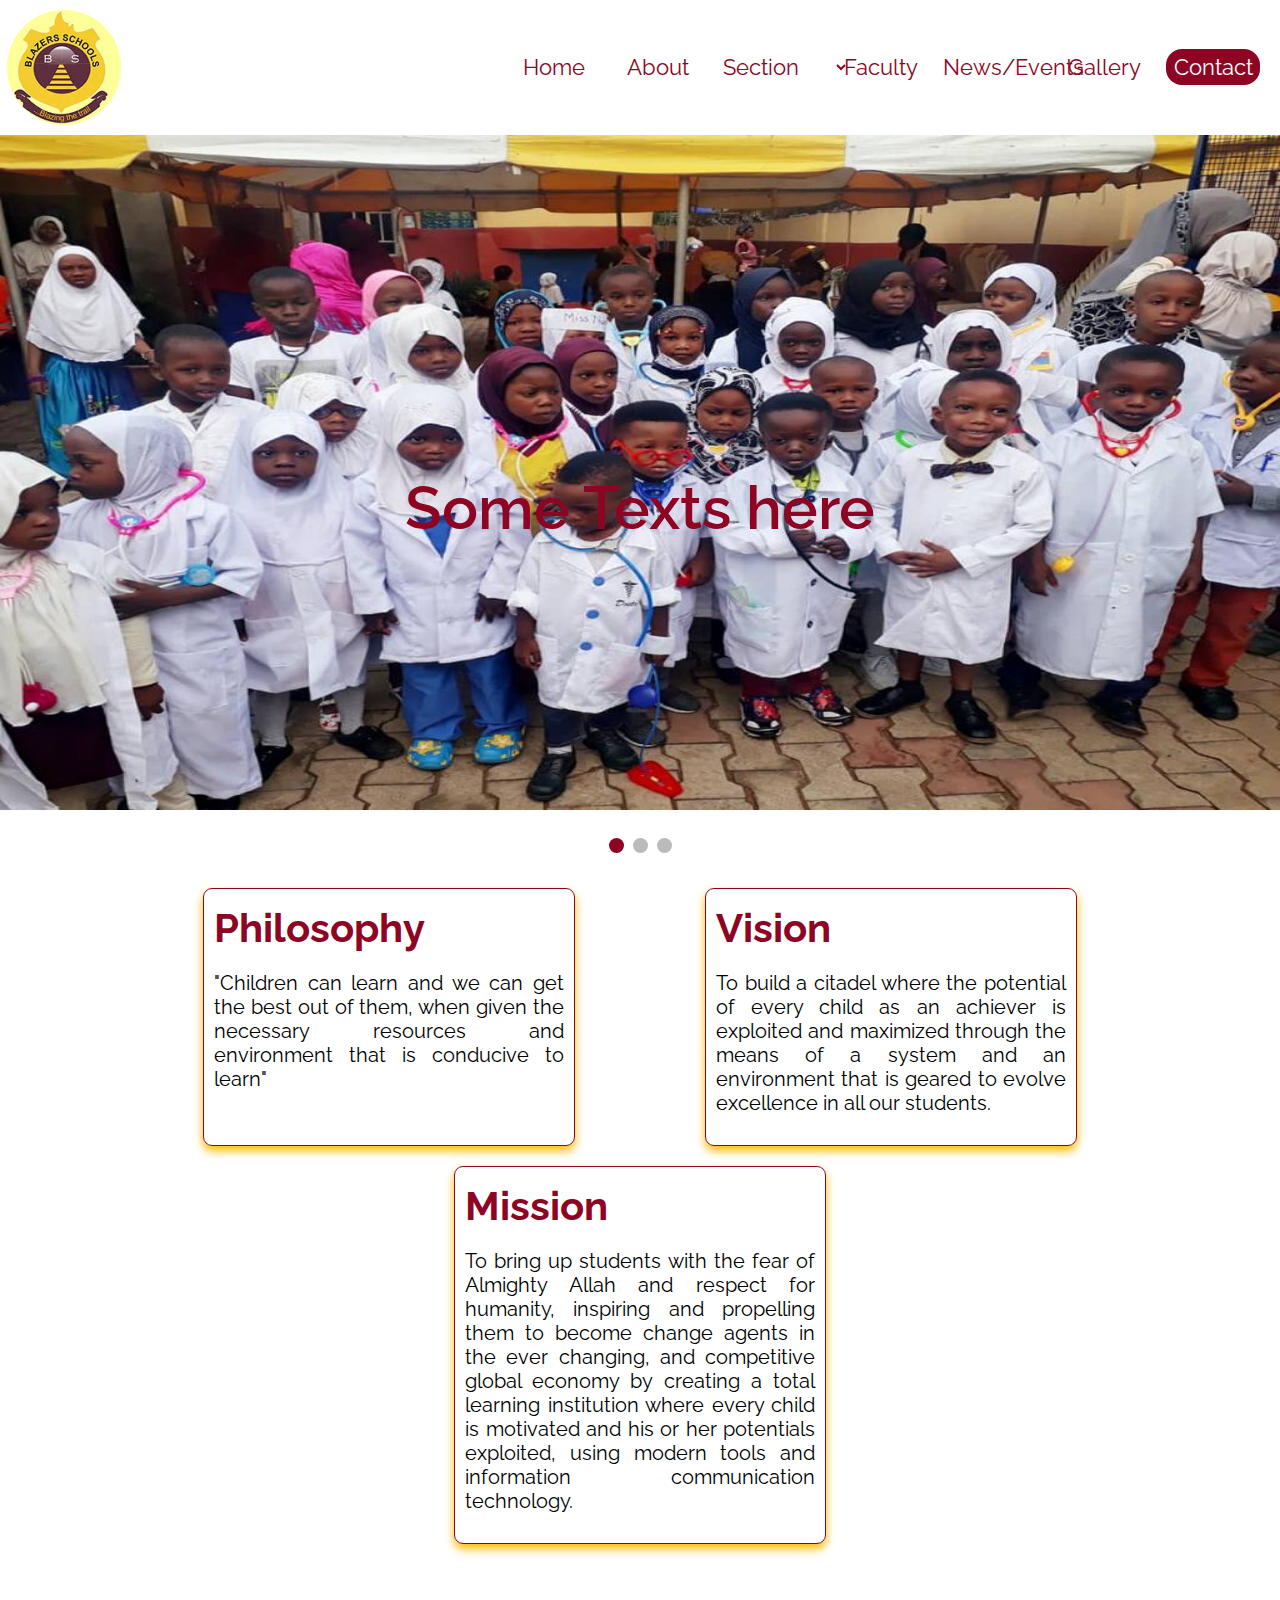
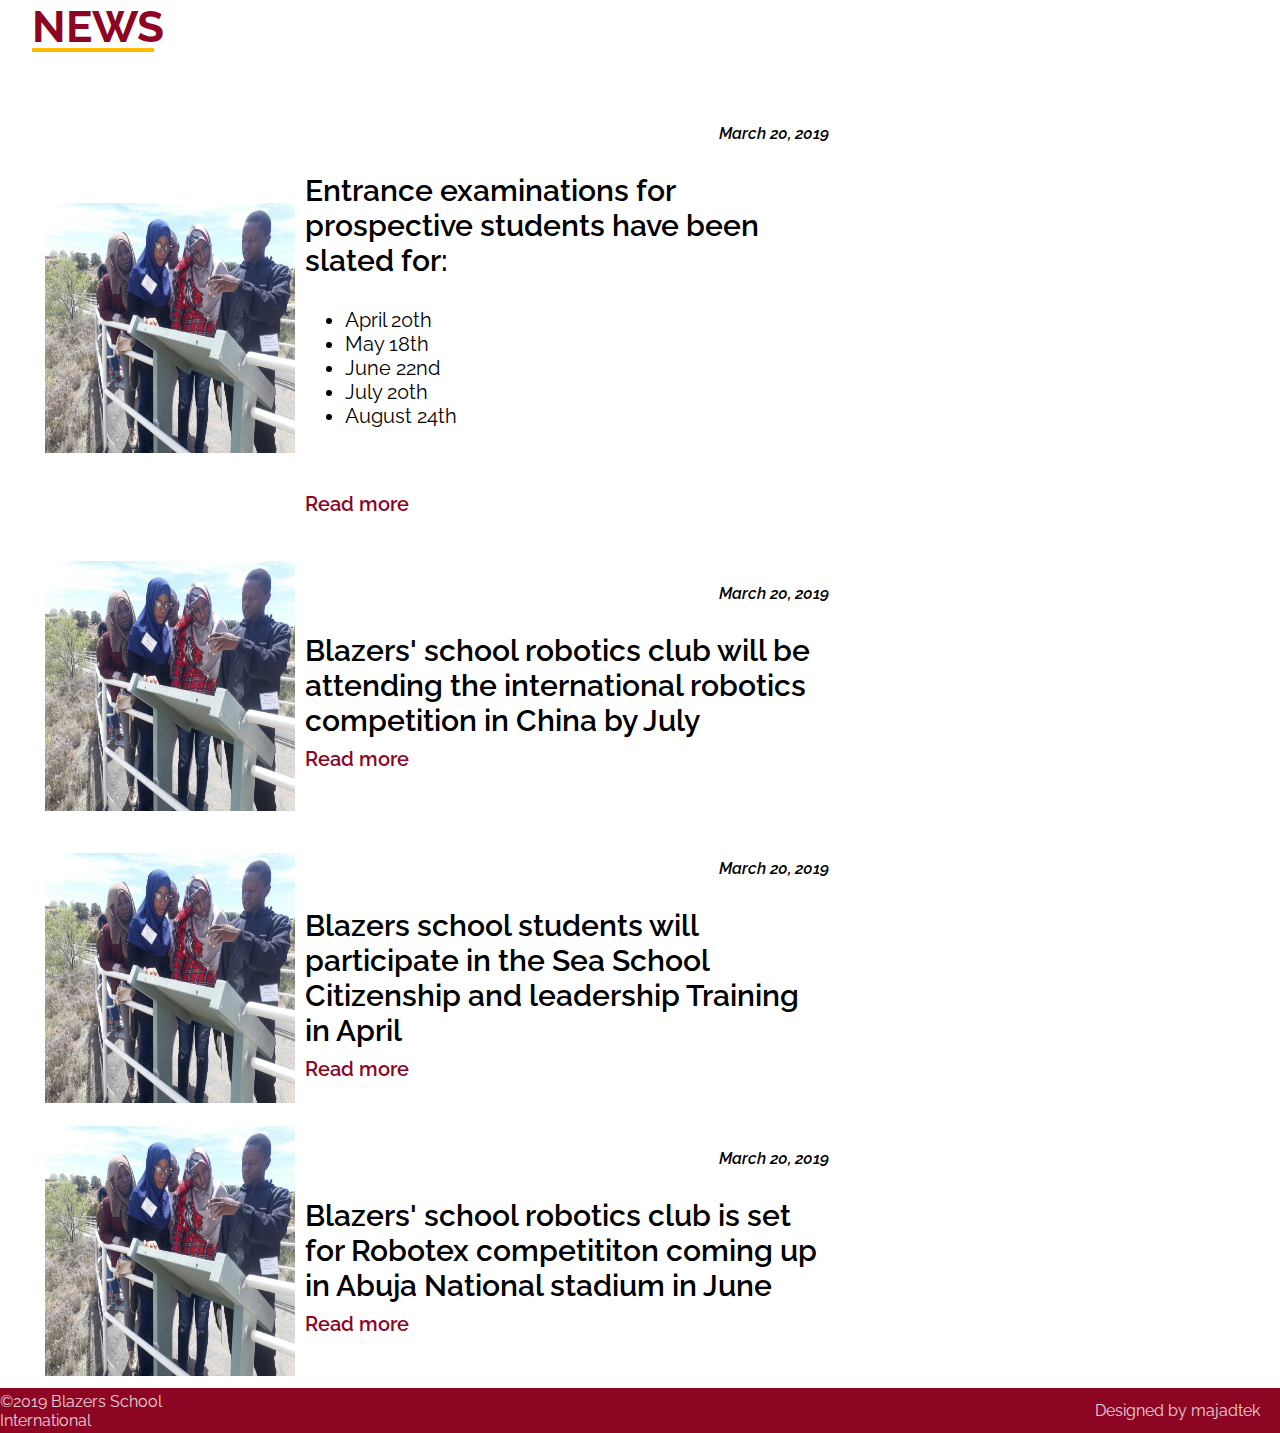
==== commit 7b6d9027: "Update the News section" ====
--- a/index.html
+++ b/index.html
@@ -98,16 +98,26 @@
                             <img src="images/gallery/e3.jpg" alt="During an excursion to USA">
                             <div class="shortpiece">
                                 <p class="newsDate">March 20, 2019</p>
-                                <p>Lorem ipsum dolor sit amet consectetur adipisicing elit. Architecto praesentium, dignissimos.<br><a class="read-more" href="#">Read more</a></p>
-                            </div>
-                            
-                        </div>
-
-                        <div class="news_row_item">
-                            <img src="images/gallery/e3.jpg" alt="During an excursion to USA">
-                            <div class="shortpiece">
-                                <p class="newsDate">March 20, 2019</p>
-                                <p>Lorem ipsum dolor sit amet consectetur adipisicing elit. Architecto praesentium, dignissimos.<br><a class="read-more" href="#">Read more</a></p>
+                                <p>
+                                    Entrance examinations for prospective students have been slated for:
+                                    <ul>
+                                        <li>April 20th</li>
+                                        <li>May 18th</li>
+                                        <li>June 22nd</li>
+                                        <li>July 20th</li>
+                                        <li>August 24th</li>
+                                    </ul> 
+                                    <br><a class="read-more" href="#">Read more</a>
+                                </p>
+                            </div>
+                            
+                        </div>
+
+                        <div class="news_row_item">
+                            <img src="images/gallery/e3.jpg" alt="During an excursion to USA">
+                            <div class="shortpiece">
+                                <p class="newsDate">March 20, 2019</p>
+                                <p>Blazers' school robotics club will be attending the international robotics competition in China by July<br><a class="read-more" href="#">Read more</a></p>
                             </div>
                             
                         </div>
@@ -119,16 +129,16 @@
                             <img src="images/gallery/e3.jpg" alt="During an excursion to USA">
                             <div class="shortpiece">
                                 <p class="newsDate">March 20, 2019</p>
-                                <p>Lorem ipsum dolor sit amet consectetur adipisicing elit. Architecto praesentium.<br><a class="read-more" href="#">Read more</a></p>
-                            </div>
-                            
-                        </div>
-
-                        <div class="news_row_item">
-                            <img src="images/gallery/e3.jpg" alt="During an excursion to USA">
-                            <div class="shortpiece">
-                                <p class="newsDate">March 20, 2019</p>
-                                <p>Lorem ipsum dolor sit amet consectetur adipisicing elit. Architecto praesentium, dignissimos.<br><a class="read-more" href="#">Read more</a></p>
+                                <p>Blazers school students will participate in the Sea School Citizenship and leadership Training in April<br><a class="read-more" href="#">Read more</a></p>
+                            </div>
+                            
+                        </div>
+
+                        <div class="news_row_item">
+                            <img src="images/gallery/e3.jpg" alt="During an excursion to USA">
+                            <div class="shortpiece">
+                                <p class="newsDate">March 20, 2019</p>
+                                <p>Blazers' school robotics club is set for Robotex competititon coming up in Abuja National stadium in June<br><a class="read-more" href="#">Read more</a></p>
                             </div>
                             
                         </div>
--- a/styles/style.css
+++ b/styles/style.css
@@ -248,9 +248,9 @@
 .news_row .news_row_item {
     box-sizing: border-box;
     width: 800px;
-    /* margin: 10px; */
     display: flex;
     flex-wrap: wrap;
+    align-items: center;
     justify-content: center;
     
 }
@@ -273,10 +273,14 @@
     font-weight: 600;
     font-style: italic;
 }
+
 .shortpiece a {
     font-size: 1rem;
     text-decoration: none;
     color: var(--wine);
+} .shortpiece ul {
+    font-size: 1rem;
+    font-weight: normal;
 }
 .shortpiece a:hover {
     color: var(--yellow);
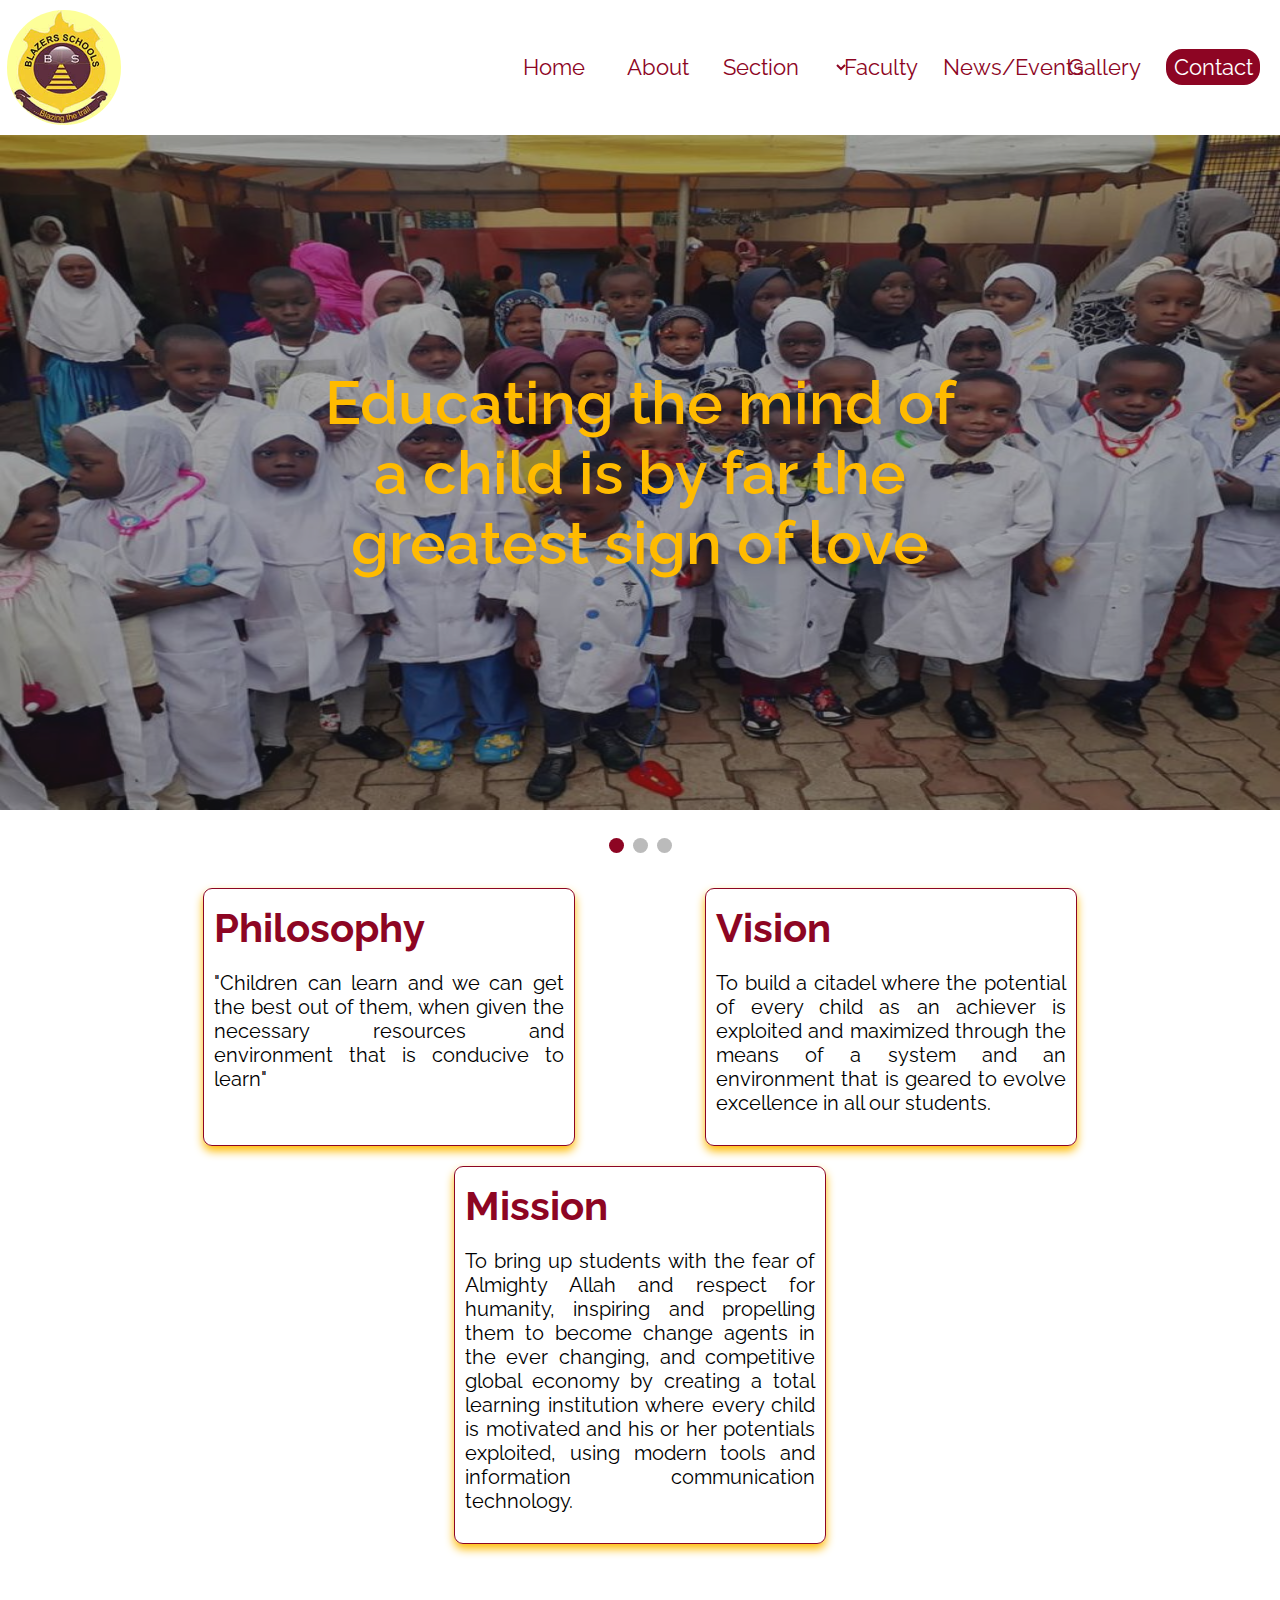
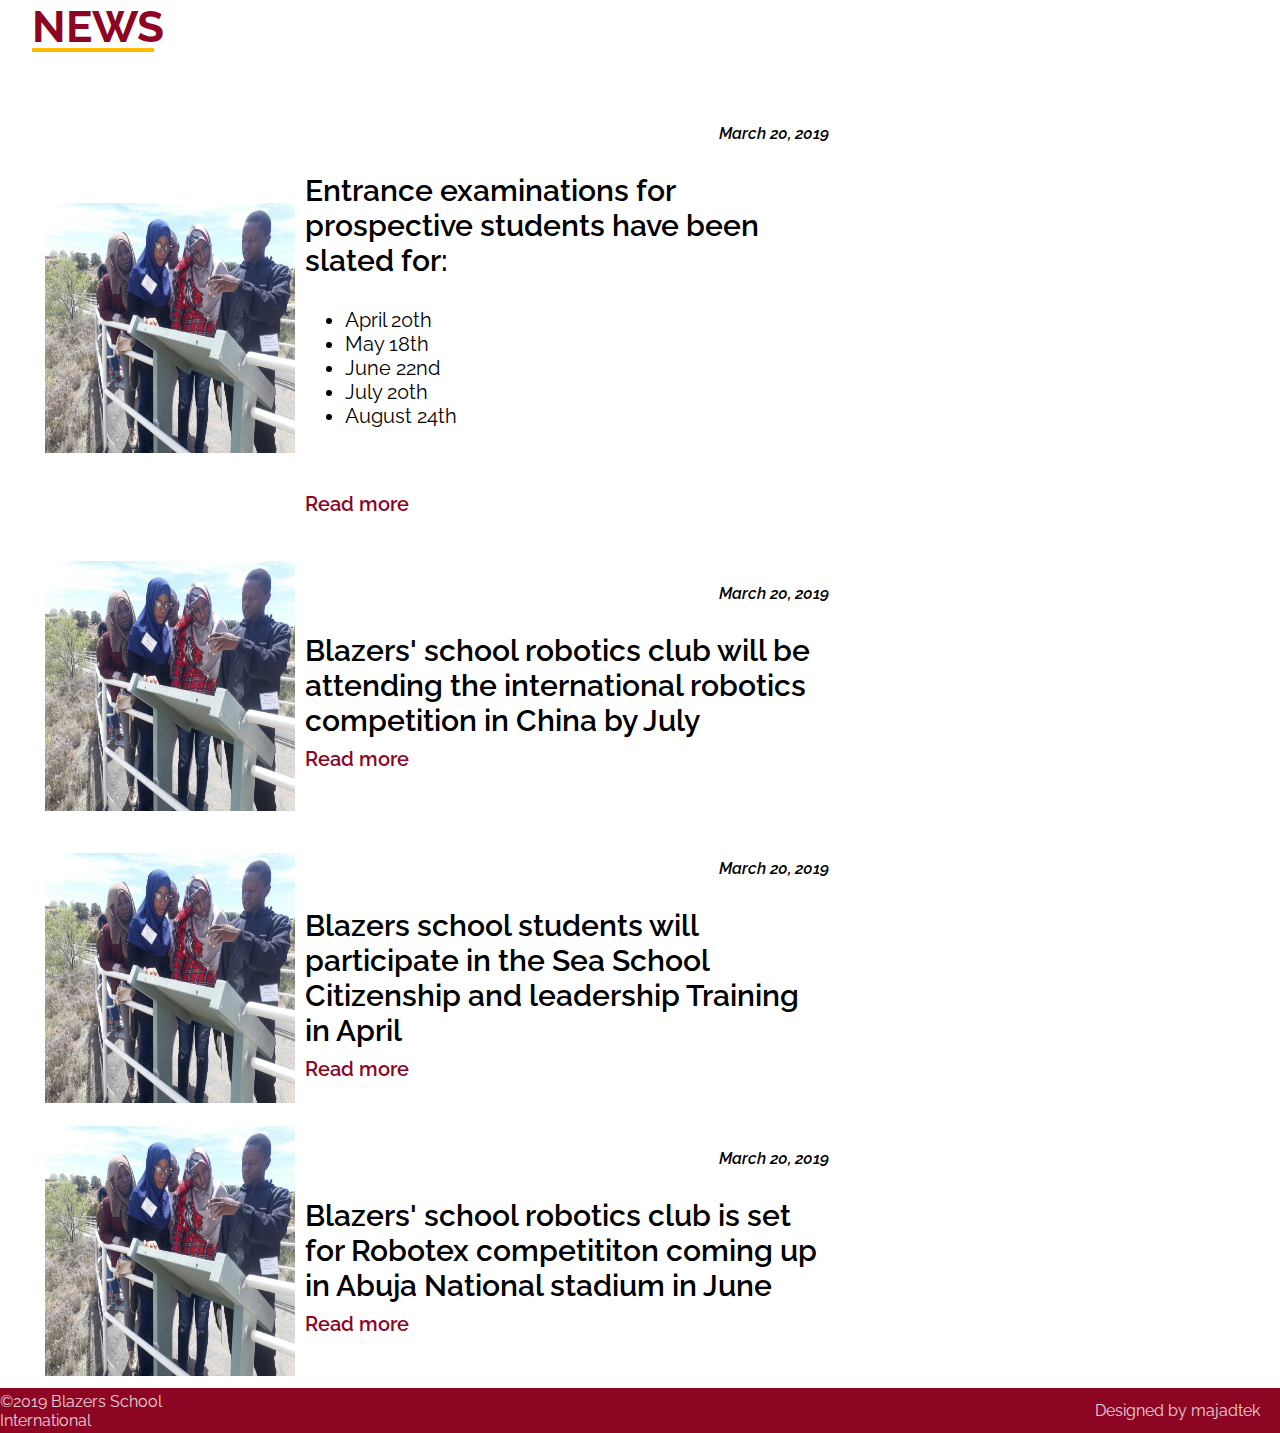
==== commit db11f297: "Add a color gradient to the intro part of gallery page" ====
--- a/index.html
+++ b/index.html
@@ -47,7 +47,7 @@
 
                 <div class="mySlides fade">
                   <img src="images/sections/basic/career-day.jpeg" style="width:100%">
-                  <div class="text">Some Texts here</div>
+                  <div class="text"><p>Educating the mind of a child is by far the greatest sign of love</p></div>
                 </div>
                 
                 <div class="mySlides fade">
--- a/styles/style.css
+++ b/styles/style.css
@@ -117,6 +117,7 @@
 */
 
 .mySlides {
+    position: relative;
     display: none;
     height: 100%;
 }
@@ -137,16 +138,24 @@
 }
 
 /* Caption text */
-.text {
-  color: var(--wine);
+.mySlides .text {
+  display: flex;
+  justify-content: center;
+  align-items: center;
+  color: var(--yellow);
   font-size: 3rem;
   font-weight: 600;
   position: absolute;
-  top: 50%;
+  background: hsla(0, 0%, 15%, 0.4);
+  height: 100%;
+  z-index: 10;
+  top: 0%;
   width: 100%;
   text-align: center;
 }
-
+div.text p {
+    width: 50%;
+}
 
 /* The dots/bullets/indicators */
 .dot {
@@ -635,7 +644,7 @@
      align-items: center;
      font-size: 1.5rem;
      color: #fff;
-     background: #272727e6;
+     background: linear-gradient(45deg,  #8d0523 50%,  #ffbb00);
      height: 20vh;
      margin-bottom: 2rem;
  }
